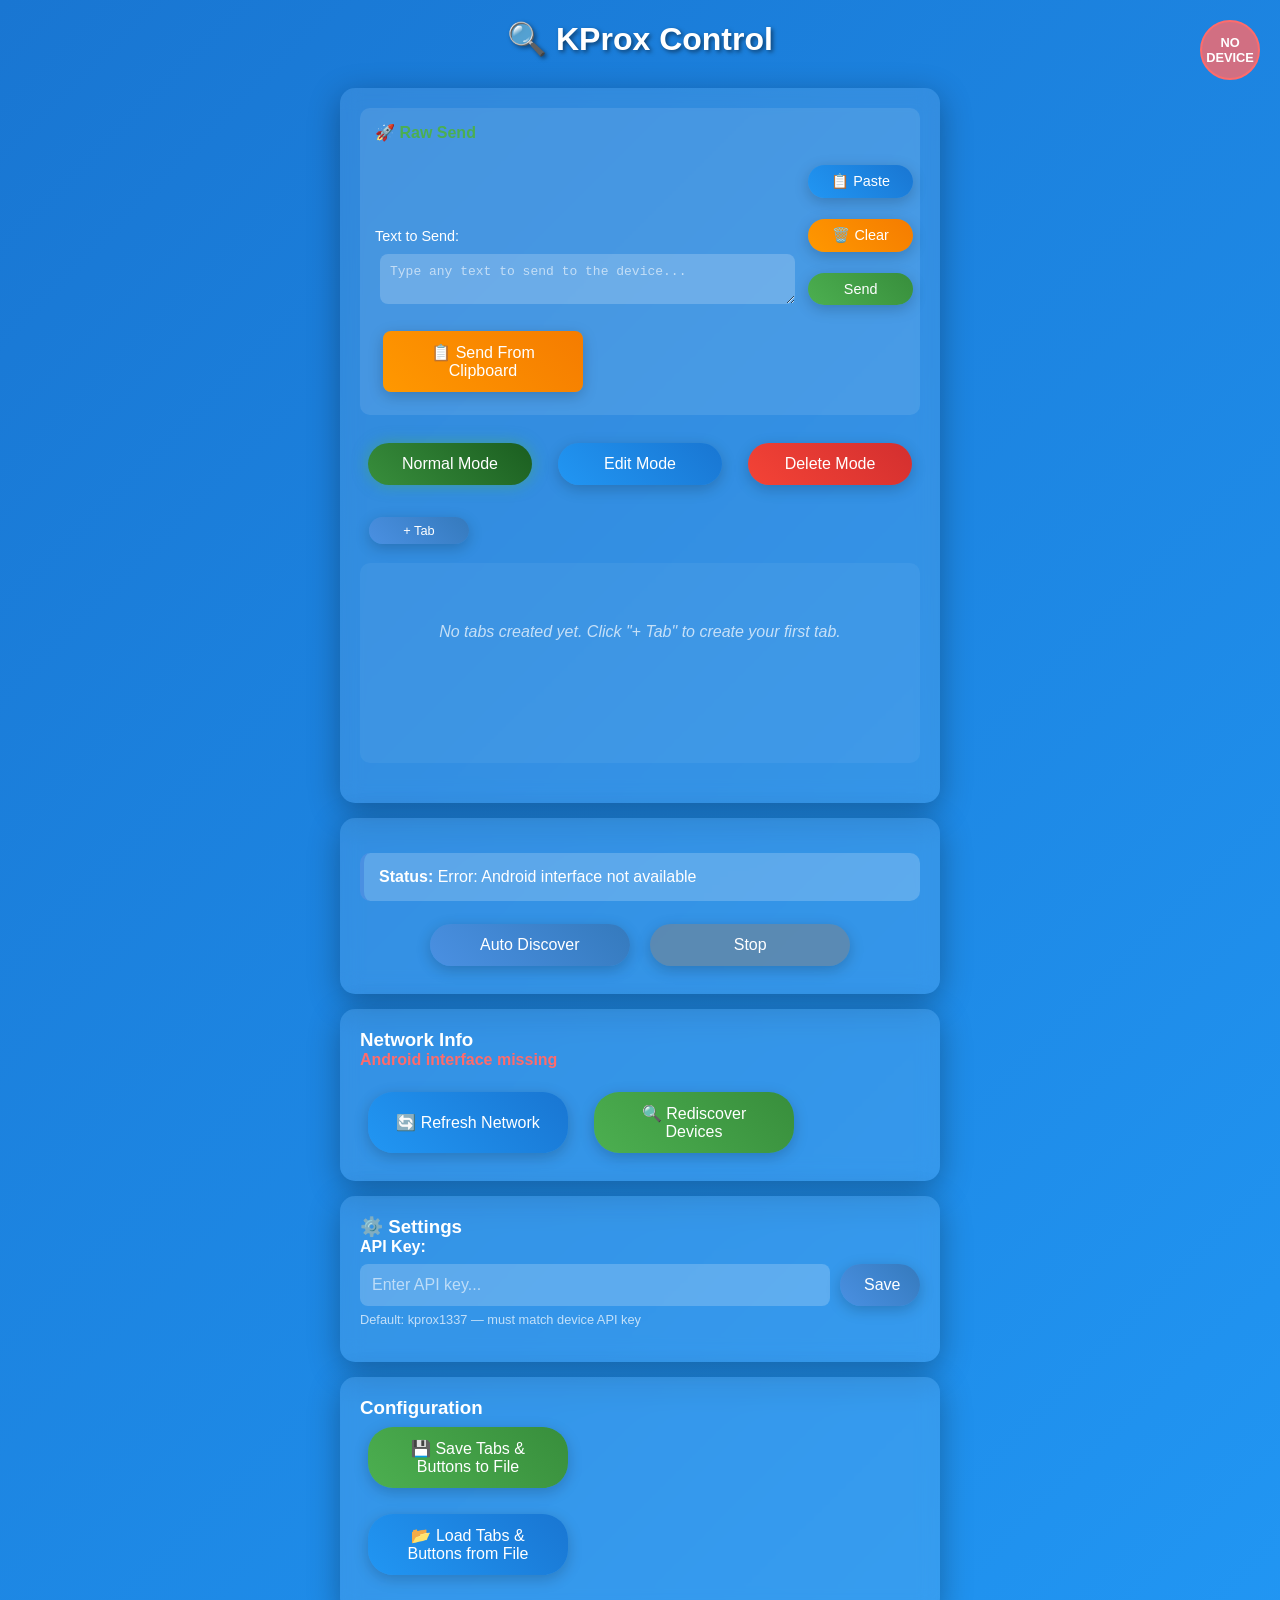
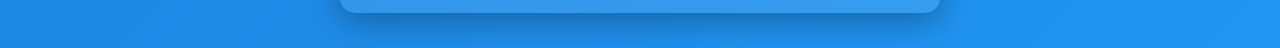
==== android/android_app/app/src/main/assets/discovery.html @ 12c6eac5 "kprox v1 atoms3 + cardputer support" ====
<!DOCTYPE html>
<html lang="en">
<head>
    <meta charset="UTF-8">
    <meta name="viewport" content="width=device-width, initial-scale=1.0">
    <title>KProx Control</title>
    <style>
        * { margin: 0; padding: 0; box-sizing: border-box; }
        
        body {
            font-family: -apple-system, BlinkMacSystemFont, 'Segoe UI', Roboto, sans-serif;
            background: linear-gradient(135deg, #1976D2 0%, #2196F3 100%);
            color: white;
            min-height: 100vh;
            padding: 20px;
        }
        
        .container {
            max-width: 600px;
            margin: 0 auto;
        }
        
        .card {
            background: rgba(255, 255, 255, 0.1);
            border-radius: 15px;
            padding: 20px;
            margin: 15px 0;
            backdrop-filter: blur(10px);
            box-shadow: 0 8px 32px rgba(0, 0, 0, 0.3);
        }
        
        h1 {
            text-align: center;
            margin-bottom: 30px;
            font-size: 2em;
            text-shadow: 2px 2px 4px rgba(0, 0, 0, 0.5);
        }
        
        .status {
            background: rgba(255, 255, 255, 0.2);
            border-radius: 10px;
            padding: 15px;
            margin: 15px 0;
            border-left: 4px solid #4A90E2;
        }
        
        .success {
            color: #4CAF50;
            font-weight: bold;
        }
        
        .error {
            color: #ff6b6b;
            font-weight: bold;
        }
        
        .warning {
            color: #FFC107;
            font-weight: bold;
        }
        
        .info {
            color: #2196F3;
            font-weight: bold;
        }
        
        .device-status-indicator {
            position: fixed;
            top: 20px;
            right: 20px;
            width: 60px;
            height: 60px;
            border-radius: 50%;
            display: flex;
            align-items: center;
            justify-content: center;
            font-weight: bold;
            font-size: 0.8em;
            text-align: center;
            z-index: 1000;
            transition: all 0.3s ease;
        }
        
        .device-status-indicator.no-device {
            background: rgba(255, 107, 107, 0.8);
            border: 2px solid #ff6b6b;
        }
        
        .device-status-indicator.device-found {
            background: rgba(74, 144, 226, 0.8);
            border: 2px solid #4A90E2;
        }
        
        .device-status-indicator.device-selected {
            background: rgba(76, 175, 80, 0.8);
            border: 2px solid #4CAF50;
        }
        
        button {
            background: linear-gradient(45deg, #4A90E2, #357ABD);
            border: none;
            color: white;
            padding: 12px 24px;
            border-radius: 25px;
            cursor: pointer;
            font-size: 1em;
            margin: 8px;
            width: 100%;
            max-width: 200px;
            transition: all 0.3s ease;
            box-shadow: 0 4px 15px rgba(0, 0, 0, 0.2);
        }
        
        button:active {
            transform: translateY(1px);
            box-shadow: 0 2px 10px rgba(0, 0, 0, 0.3);
        }
        
        button:disabled {
            background: rgba(128, 128, 128, 0.5);
            cursor: not-allowed;
        }
        
        button.small {
            padding: 6px 12px;
            font-size: 0.8em;
            margin: 4px;
            max-width: 100px;
        }
        
        button.danger {
            background: linear-gradient(45deg, #ff6b6b, #e74c3c);
        }
        
        .device-found {
            background: rgba(74, 144, 226, 0.3);
            border-left: 4px solid #4A90E2;
            padding: 15px;
            border-radius: 10px;
            margin: 10px 0;
            cursor: pointer;
            transition: all 0.3s ease;
            border: 2px solid transparent;
        }
        
        .device-found:active {
            background: rgba(74, 144, 226, 0.5);
            transform: scale(0.98);
        }
        
        .device-found.selected {
            border: 2px solid #4CAF50;
            background: rgba(76, 175, 80, 0.3);
        }
        
        .device-name {
            font-size: 1.2em;
            font-weight: bold;
            margin-bottom: 5px;
        }
        
        .device-ip {
            font-family: 'Courier New', monospace;
            background: rgba(0, 0, 0, 0.3);
            padding: 5px 10px;
            border-radius: 5px;
            display: inline-block;
            margin-top: 5px;
        }
        
        /* Register Grid Styles */
        .register-grid {
            background: rgba(255, 255, 255, 0.1);
            border-radius: 10px;
            padding: 15px;
            margin: 10px 0;
            border: 2px solid transparent;
            transition: all 0.3s ease;
        }
        
        .register-grid.active {
            border-color: #4CAF50;
            background: rgba(76, 175, 80, 0.2);
        }
        
        .register-header {
            display: flex;
            justify-content: space-between;
            align-items: center;
            margin-bottom: 10px;
        }
        
        .register-number {
            font-size: 1.2em;
            font-weight: bold;
            color: #4A90E2;
        }
        
        .register-active-indicator {
            color: #4CAF50;
            font-size: 1.5em;
            font-weight: bold;
        }
        
        .register-input-container {
            margin-bottom: 10px;
        }
        
        .register-input {
            width: 100%;
            padding: 10px;
            border: none;
            border-radius: 8px;
            background: rgba(255, 255, 255, 0.2);
            color: white;
            font-size: 1em;
        }
        
        .register-input::placeholder {
            color: rgba(255, 255, 255, 0.6);
        }
        
        .register-controls {
            display: flex;
            gap: 8px;
            flex-wrap: wrap;
        }
        
        .register-button {
            padding: 6px 12px;
            border: none;
            border-radius: 15px;
            cursor: pointer;
            font-size: 0.8em;
            transition: all 0.3s ease;
            color: white;
        }
        
        .set-active-button {
            background: linear-gradient(45deg, #4CAF50, #45a049);
        }
        
        .play-button {
            background: linear-gradient(45deg, #2196F3, #1976D2);
        }
        
        .save-button {
            background: linear-gradient(45deg, #FF9800, #F57C00);
        }
        
        .delete-button {
            background: linear-gradient(45deg, #f44336, #d32f2f);
        }
        
        .register-button:disabled {
            background: rgba(128, 128, 128, 0.5);
            cursor: not-allowed;
        }
        
        /* Navigation Styles */
        .nav-container {
            background: rgba(255, 255, 255, 0.1);
            border-radius: 15px;
            padding: 15px;
            margin: 15px 0;
            backdrop-filter: blur(10px);
            display: flex;
            gap: 10px;
            justify-content: center;
        }
        
        .nav-button {
            padding: 10px 20px;
            border-radius: 20px;
            cursor: pointer;
            transition: all 0.3s ease;
            font-weight: bold;
            margin: 0;
        }
        
        .nav-button.active {
            background: linear-gradient(45deg, #4A90E2, #357ABD);
            box-shadow: 0 4px 15px rgba(74, 144, 226, 0.4);
        }
        
        .nav-button:not(.active) {
            background: rgba(255, 255, 255, 0.2);
        }
        
        input[type="text"], textarea, input[type="number"] {
            flex: 1;
            min-width: 200px;
            padding: 12px;
            border: none;
            border-radius: 8px;
            background: rgba(255, 255, 255, 0.2);
            color: white;
            font-size: 1em;
            margin: 5px;
        }
        
        input[type="text"]::placeholder, textarea::placeholder {
            color: rgba(255, 255, 255, 0.6);
        }
        
        /* Quick Access (Tabs/Buttons) Styles */
        .tabs-container {
            margin: 20px 0;
        }
        
        .tab-header {
            display: flex;
            flex-wrap: wrap;
            gap: 5px;
            margin-bottom: 15px;
            align-items: center;
        }
        
        .tab-button {
            background: rgba(255, 255, 255, 0.2);
            padding: 8px 16px;
            border-radius: 20px;
            cursor: pointer;
            transition: all 0.3s ease;
            font-size: 0.9em;
            margin: 2px;
            max-width: none;
            width: auto;
            position: relative;
            display: flex;
            align-items: center;
        }
        
        .tab-button.active {
            background: linear-gradient(45deg, #4A90E2, #357ABD);
            box-shadow: 0 4px 15px rgba(74, 144, 226, 0.4);
        }
        
        .tab-button .tab-name {
            margin-right: 8px;
        }
        
        .tab-button .tab-actions {
            display: flex;
            gap: 5px;
        }
        
        .tab-button .edit-tab, .tab-button .close-tab {
            background: rgba(255, 255, 255, 0.3);
            color: white;
            border: none;
            border-radius: 50%;
            width: 20px;
            height: 20px;
            font-size: 12px;
            cursor: pointer;
            padding: 0;
            display: flex;
            align-items: center;
            justify-content: center;
            margin: 0;
        }
        
        .tab-content {
            background: rgba(255, 255, 255, 0.05);
            border-radius: 10px;
            padding: 20px;
            min-height: 200px;
        }
        
        .button-grid {
            display: grid;
            grid-template-columns: repeat(auto-fill, minmax(120px, 1fr));
            gap: 10px;
            margin-bottom: 20px;
        }
        
        .custom-button {
            background: linear-gradient(45deg, #4A90E2, #357ABD);
            border: none;
            color: white;
            padding: 15px 10px;
            border-radius: 10px;
            cursor: pointer;
            font-size: 0.9em;
            transition: all 0.3s ease;
            position: relative;
            min-height: 80px;
            display: flex;
            flex-direction: column;
            align-items: center;
            justify-content: center;
            width: 100%;
            max-width: none;
            margin: 0;
        }
        
        .custom-button:hover {
            transform: translateY(-2px);
            box-shadow: 0 6px 20px rgba(74, 144, 226, 0.4);
        }
        
        .custom-button .button-label {
            font-weight: bold;
            margin-bottom: 4px;
            text-align: center;
        }
        
        .custom-button .button-preview {
            font-size: 0.7em;
            opacity: 0.7;
            text-overflow: ellipsis;
            overflow: hidden;
            white-space: nowrap;
            max-width: 90px;
            text-align: center;
        }
        
        .custom-button .button-actions {
            position: absolute;
            top: 5px;
            right: 5px;
            display: flex;
            gap: 2px;
        }
        
        .custom-button .edit-button, .custom-button .delete-button {
            background: rgba(0, 0, 0, 0.5);
            border: none;
            color: white;
            width: 20px;
            height: 20px;
            border-radius: 50%;
            font-size: 10px;
            cursor: pointer;
            display: flex;
            align-items: center;
            justify-content: center;
        }
        
        .button-controls {
            display: flex;
            gap: 10px;
            margin-bottom: 15px;
            flex-wrap: wrap;
        }
        
        /* Register Styles */
        .register-item {
            background: rgba(255, 255, 255, 0.1);
            border-radius: 10px;
            padding: 15px;
            margin: 10px 0;
            border: 2px solid transparent;
        }
        
        .register-header {
            display: flex;
            justify-content: space-between;
            align-items: center;
            margin-bottom: 10px;
        }
        
        .register-name {
            font-weight: bold;
            font-size: 1.1em;
        }
        
        .register-actions {
            display: flex;
            gap: 5px;
        }
        
        .register-actions button {
            padding: 5px 10px;
            font-size: 0.8em;
            max-width: 60px;
            margin: 0;
        }
        
        .register-content {
            background: rgba(0, 0, 0, 0.2);
            border-radius: 5px;
            padding: 8px;
            margin: 8px 0;
            font-family: 'Courier New', monospace;
            font-size: 0.9em;
            word-break: break-word;
            white-space: pre-wrap;
            max-height: 100px;
            overflow-y: auto;
        }
        
        .register-edit {
            width: 100%;
            min-height: 60px;
            padding: 8px;
            border: none;
            border-radius: 5px;
            background: rgba(255, 255, 255, 0.2);
            color: white;
            font-family: 'Courier New', monospace;
            font-size: 0.9em;
            resize: vertical;
        }
        
        .modal {
            display: none;
            position: fixed;
            z-index: 2000;
            left: 0;
            top: 0;
            width: 100%;
            height: 100%;
            background-color: rgba(0, 0, 0, 0.5);
            backdrop-filter: blur(5px);
        }
        
        .modal-content {
            background: linear-gradient(135deg, #1976D2 0%, #2196F3 100%);
            margin: 15% auto;
            padding: 30px;
            border-radius: 15px;
            width: 90%;
            max-width: 500px;
            box-shadow: 0 8px 32px rgba(0, 0, 0, 0.3);
        }
        
        .modal-header {
            display: flex;
            justify-content: space-between;
            align-items: center;
            margin-bottom: 20px;
        }
        
        .close-modal {
            background: none;
            border: none;
            color: white;
            font-size: 1.5em;
            cursor: pointer;
            padding: 5px;
            margin: 0;
            width: auto;
            max-width: none;
        }
        
        .form-group {
            margin-bottom: 15px;
        }
        
        .form-group label {
            display: block;
            margin-bottom: 5px;
            font-weight: bold;
        }
        
        .success { color: #4CAF50; }
        .error { color: #ff6b6b; }
        .warning { color: #ffd93d; }
        .info { color: #87ceeb; }
        
        .empty-message {
            text-align: center;
            opacity: 0.7;
            margin: 40px 0;
            font-style: italic;
        }
        
        .section-content {
            display: none;
        }
        
        .section-content.active {
            display: block;
        }
    </style>
</head>
<body>
    <div class="device-status-indicator no-device" id="deviceStatusIndicator">
        NO<br>DEVICE
    </div>
    
    <div class="container">
        <h1>🔍 KProx Control</h1>
        
        <div id="devices"></div>
        
        <!-- Navigation -->
        <div class="nav-container" id="navigationContainer" style="display: none;">
            <button class="nav-button active" onclick="showSection('quickaccess')">Quick Access</button>
            <button class="nav-button" onclick="showSection('registers')">Registers</button>
        </div>
        
        <!-- Quick Access Section (Tabs/Buttons) -->
        <div class="card section-content active" id="quickaccessSection">
            <!-- Raw Send Section -->
            <div style="background: rgba(255, 255, 255, 0.1); border-radius: 10px; padding: 15px; margin-bottom: 20px;">
                <h4 style="margin-bottom: 15px; color: #4CAF50;">🚀 Raw Send</h4>
                <div style="display: flex; gap: 10px; align-items: flex-end;">
                    <div style="flex: 1;">
                        <label for="rawSendInput" style="display: block; margin-bottom: 5px; font-size: 0.9em;">Text to Send:</label>
                        <textarea id="rawSendInput" placeholder="Type any text to send to the device..." 
                                rows="2" 
                                style="width: 100%; padding: 10px; border: none; border-radius: 8px; background: rgba(255, 255, 255, 0.2); color: white; font-size: 1em; resize: vertical; min-height: 50px;"
                                onkeydown="handleRawSendKeydown(event)"></textarea>
                    </div>
                    <div style="display: flex; flex-direction: column; gap: 5px;">
                        <button onclick="pasteFromClipboard()" id="pasteBtn" 
                                style="padding: 8px 15px; background: linear-gradient(45deg, #2196F3, #1976D2); white-space: nowrap; font-size: 0.9em;">
                            📋 Paste
                        </button>
                        <button onclick="clearRawSend()" 
                                style="padding: 8px 15px; background: linear-gradient(45deg, #FF9800, #F57C00); white-space: nowrap; font-size: 0.9em;">
                            🗑️ Clear
                        </button>
                        <button onclick="sendRawText()" id="rawSendBtn" 
                                style="padding: 8px 15px; background: linear-gradient(45deg, #4CAF50, #388E3C); white-space: nowrap; font-size: 0.9em;">
                            Send
                        </button>
                    </div>
                </div>
                <div style="margin-top: 10px;">
                    <button onclick="sendFromClipboard()" id="clipboardSendBtn" 
                            style="width: 100%; padding: 12px; background: linear-gradient(45deg, #FF9800, #F57C00); border: none; color: white; border-radius: 8px; font-size: 1em; cursor: pointer;">
                        📋 Send From Clipboard
                    </button>
                </div>
            </div>
            
            <!-- Tab Mode Control Buttons -->
            <div style="display: flex; gap: 10px; margin-bottom: 15px; justify-content: center;">
                <button id="tabNormalModeBtn" onclick="setTabMode('normal')" style="background: linear-gradient(45deg, #4CAF50, #388E3C);">Normal Mode</button>
                <button id="tabEditModeBtn" onclick="setTabMode('edit')" style="background: linear-gradient(45deg, #2196F3, #1976D2);">Edit Mode</button>
                <button id="tabDeleteModeBtn" onclick="setTabMode('delete')" style="background: linear-gradient(45deg, #f44336, #d32f2f);">Delete Mode</button>
            </div>
            
            <div class="tabs-container">
                <div class="tab-header">
                    <div id="tabButtons"></div>
                    <button onclick="showAddTabModal()" class="small">+ Tab</button>
                </div>
                <div class="tab-content" id="tabContent">
                    <div class="empty-message">No tabs created yet. Click "+ Tab" to create your first tab.</div>
                </div>
            </div>
        </div>
        
        <!-- Registers Section -->
        <div class="card section-content" id="registersSection">
            <h3>Text Registers</h3>
            <div class="register-controls">
                <div style="display: flex; gap: 10px; margin-bottom: 15px;">
                    <button id="addNewRegisterBtn" onclick="addNewRegister()" style="background: linear-gradient(45deg, #4CAF50, #388E3C);">➕ Add New Register</button>
                    <button id="deleteAllBtn" onclick="removeAllRegs()" style="flex: 1; background: linear-gradient(45deg, #f44336, #d32f2f);">🗑️ Delete All</button>
                </div>
                <div style="display: flex; gap: 10px; margin-bottom: 15px;">
                    <button onclick="loadRegistersFromDevice()" style="flex: 1;" id="loadRegistersBtn">Reload from Device</button>
                    <button onclick="saveAllRegistersToDevice()" style="flex: 1;" id="saveAllRegistersBtn">Save All to Device</button>
                </div>
            </div>
            <div id="registersList">
                <div class="empty-message">No registers created yet</div>
            </div>
            <div id="registersResult" style="margin-top: 10px;"></div>
        </div>
        
        <!-- Auto-Discover Section -->
        <div class="card">
            <div class="status">
                <strong>Status:</strong> <span id="status">Initializing...</span>
            </div>
            
            <div style="text-align: center;">
                <button id="autoBtn" onclick="startAutoDiscovery()">Auto Discover</button>
                <button id="stopBtn" onclick="stopDiscovery()" disabled>Stop</button>
            </div>
        </div>
        
        <div id="devices"></div>
        
        <div class="card">
            <h3>Network Info</h3>
            <div id="networkInfo">Loading...</div>
            <div style="margin-top: 15px; display: flex; gap: 10px;">
                <button onclick="refreshNetworkInfo()" style="flex: 1; background: linear-gradient(45deg, #2196F3, #1976D2);">
                    🔄 Refresh Network
                </button>
                <button onclick="startAutoDiscovery()" style="flex: 1; background: linear-gradient(45deg, #4CAF50, #388E3C);">
                    🔍 Rediscover Devices
                </button>
            </div>
        </div>
        
        <div class="card">
            <h3>⚙️ Settings</h3>
            <div class="form-group">
                <label for="apiKeyInput" style="display:block; margin-bottom:8px; font-weight:bold;">API Key:</label>
                <div style="display:flex; gap:10px; align-items:center;">
                    <input type="text" id="apiKeyInput" placeholder="Enter API key..." style="flex:1; margin:0;">
                    <button onclick="saveApiKey()" style="max-width:80px; margin:0;">Save</button>
                </div>
                <div style="font-size:0.8em; opacity:0.7; margin-top:6px;">Default: kprox1337 — must match device API key</div>
            </div>
            <div id="settingsResult" style="margin-top:8px;"></div>
        </div>

        <div class="card">
            <h3>Configuration</h3>
            <div style="display: flex; flex-direction: column; gap: 10px;">
                <button onclick="saveConfiguration()" style="background: linear-gradient(45deg, #4CAF50, #388E3C);">
                    💾 Save Tabs & Buttons to File
                </button>
                <button onclick="loadConfiguration()" style="background: linear-gradient(45deg, #2196F3, #1976D2);">
                    📂 Load Tabs & Buttons from File
                </button>
            </div>
            <div id="configResult" style="margin-top: 10px;"></div>
        </div>
    </div>

    <!-- Add Tab Modal -->
    <div id="addTabModal" class="modal">
        <div class="modal-content">
            <div class="modal-header">
                <h3 id="tabModalTitle">Add New Tab</h3>
                <button class="close-modal" onclick="closeModal('addTabModal')">&times;</button>
            </div>
            <div class="form-group">
                <label for="tabNameInput">Tab Name:</label>
                <input type="text" id="tabNameInput" placeholder="Enter tab name..." style="width: 100%;">
            </div>
            <div style="display: flex; gap: 10px;">
                <button id="saveTabBtn" onclick="saveTab()" style="flex: 1;">Create Tab</button>
                <button id="deleteTabBtn" onclick="deleteCurrentTab()" class="danger" style="flex: 1; display: none;">Delete Tab</button>
            </div>
        </div>
    </div>

    <!-- Add/Edit Button Modal -->
    <div id="buttonModal" class="modal">
        <div class="modal-content">
            <div class="modal-header">
                <h3 id="buttonModalTitle">Add Button</h3>
                <button class="close-modal" onclick="closeModal('buttonModal')">&times;</button>
            </div>
            <div class="form-group">
                <label for="buttonLabelInput">Button Label:</label>
                <input type="text" id="buttonLabelInput" placeholder="Enter button label..." style="width: 100%;">
            </div>
            <div class="form-group">
                <label for="buttonStringInput">Text to Send:</label>
                <textarea id="buttonStringInput" placeholder="Enter text to send to device..." rows="4" style="width: 100%;"></textarea>
            </div>
            <div class="form-group">
                <label>Copy from Register:</label>
                <select id="registerSelector" onchange="onRegisterSelected()" style="width: 100%; padding: 8px; border-radius: 5px; background: rgba(255, 255, 255, 0.2); color: white; border: none;">
                    <option value="">Select register to copy from...</option>
                </select>
                <div style="margin-top: 10px;">
                    <label style="display: flex; align-items: center; gap: 8px; font-size: 0.9em;">
                        <input type="checkbox" id="linkToRegisterCheckbox" onchange="onCheckboxChanged()" style="margin: 0;">
                        <span>Link to register (button will always play current register content)</span>
                    </label>
                </div>
                <div style="font-size: 0.8em; color: rgba(255, 255, 255, 0.6); margin-top: 5px;">
                    💡 If no registers appear, go to the Registers tab and click "Reload from Device" first
                </div>
            </div>
            <button id="saveButtonBtn" onclick="saveButton()" style="width: 100%;">Save Button</button>
        </div>
    </div>

    <script>
        let isScanning = false;
        let foundDevices = new Map();
        let selectedDevice = null;
        let tabs = [];
        let textRegisters = [];
        let numRegisters = 0;
        let currentActiveRegister = -1;
        let tabMode = 'normal'; // Can be 'normal', 'edit', or 'delete'
        
        function removeReg(regNum) {
            if (!selectedDevice) {
                alert('Please select a device first');
                return;
            }
            if (!confirm('Delete register ' + (regNum + 1) + '?\n\nThis cannot be undone.')) {
                return;
            }
            document.getElementById('registersResult').innerHTML = '<span class="warning">Deleting register ' + (regNum + 1) + '...</span>';
            var payload = { action: 'delete', register: regNum };
            var callbackId = 'delete_reg_' + Date.now();
            AndroidApp.saveRegisters(selectedDevice.ip, JSON.stringify(payload), callbackId);
        }
        
        function removeAllRegs() {
            if (!selectedDevice) {
                alert('Please select a device first');
                return;
            }
            if (numRegisters === 0) {
                alert('No registers to delete');
                return;
            }
            if (!confirm('Delete ALL ' + numRegisters + ' registers?\n\nThis cannot be undone.')) {
                return;
            }
            document.getElementById('registersResult').innerHTML = '<span class="warning">Deleting all registers...</span>';
            var callbackId = 'delete_all_' + Date.now();
            AndroidApp.deleteAllRegisters(selectedDevice.ip, callbackId);
        }
        
        function setTabMode(mode) {
            tabMode = mode;
            
            // Update button styles
            const editBtn = document.getElementById('tabEditModeBtn');
            const deleteBtn = document.getElementById('tabDeleteModeBtn');
            const normalBtn = document.getElementById('tabNormalModeBtn');
            
            if (!editBtn || !deleteBtn || !normalBtn) return; // Buttons not loaded yet
            
            // Reset all buttons
            editBtn.style.background = 'linear-gradient(45deg, #2196F3, #1976D2)';
            deleteBtn.style.background = 'linear-gradient(45deg, #f44336, #d32f2f)';
            normalBtn.style.background = 'linear-gradient(45deg, #4CAF50, #388E3C)';
            editBtn.style.boxShadow = '';
            deleteBtn.style.boxShadow = '';
            normalBtn.style.boxShadow = '';
            
            // Highlight active button
            if (mode === 'edit') {
                editBtn.style.background = 'linear-gradient(45deg, #1976D2, #0D47A1)';
                editBtn.style.boxShadow = '0 0 15px rgba(33, 150, 243, 0.5)';
            } else if (mode === 'delete') {
                deleteBtn.style.background = 'linear-gradient(45deg, #d32f2f, #B71C1C)';
                deleteBtn.style.boxShadow = '0 0 15px rgba(244, 67, 54, 0.5)';
            } else {
                normalBtn.style.background = 'linear-gradient(45deg, #388E3C, #1B5E20)';
                normalBtn.style.boxShadow = '0 0 15px rgba(76, 175, 80, 0.5)';
            }
            
            console.log('Tab mode changed to:', mode);
            
            // Re-render tabs AND tab content to update click behaviors
            renderTabs();
        }
        let currentTabId = null;
        let editingButtonId = null;
        let editingTabId = null;
        let currentSection = 'quickaccess';
        
        function saveApiKey() {
            const key = document.getElementById('apiKeyInput').value.trim();
            if (!key) { alert('API key cannot be empty'); return; }
            if (typeof AndroidApp !== 'undefined') {
                AndroidApp.setApiKey(key);
                const result = document.getElementById('settingsResult');
                result.innerHTML = '<span class="success">✅ API key saved — rediscover devices to apply</span>';
                setTimeout(() => result.innerHTML = '', 4000);
            }
        }
        
        // Load data from localStorage on startup
        function loadDataFromStorage() {
            const savedTabs = localStorage.getItem('kproxTabs');
            if (savedTabs) {
                try {
                    tabs = JSON.parse(savedTabs);
                    if (tabs.length > 0) {
                        currentTabId = tabs[0].id;
                    }
                } catch (e) {
                    console.error('Error loading tabs from storage:', e);
                    tabs = [];
                }
            }
            
            const savedRegisters = localStorage.getItem('kproxTextRegisters');
            if (savedRegisters) {
                try {
                    textRegisters = JSON.parse(savedRegisters);
                } catch (e) {
                    console.error('Error loading registers from storage:', e);
                    textRegisters = [];
                }
            }
        }
        
        // Save tabs to localStorage
        function saveTabsToStorage() {
            try {
                localStorage.setItem('kproxTabs', JSON.stringify(tabs));
            } catch (e) {
                console.error('Error saving tabs to storage:', e);
            }
        }
        
        // Save registers to localStorage
        function saveRegistersToStorage() {
            try {
                localStorage.setItem('kproxTextRegisters', JSON.stringify(textRegisters));
            } catch (e) {
                console.error('Error saving registers to storage:', e);
            }
        }
          
        // Update device status indicator
        function updateDeviceStatusIndicator() {
            const indicator = document.getElementById('deviceStatusIndicator');
            
            if (selectedDevice) {
                indicator.className = 'device-status-indicator device-selected';
                indicator.innerHTML = 'DEVICE<br>READY';
            } else if (foundDevices.size > 0) {
                indicator.className = 'device-status-indicator device-found';
                indicator.innerHTML = 'DEVICE<br>FOUND';
            } else {
                indicator.className = 'device-status-indicator no-device';
                indicator.innerHTML = 'NO<br>DEVICE';
            }
        }
        
        // Initialize the app
        document.addEventListener('DOMContentLoaded', function() {
            console.log('Page loaded, checking AndroidApp...');
            
            loadDataFromStorage();
            updateDeviceStatusIndicator();
            renderTabs();
            renderRegisters();
            setTabMode('normal');
            renderRegisters();
            
            if (typeof AndroidApp !== 'undefined') {
                console.log('AndroidApp found, getting local IP...');
                
                const storedApiKey = AndroidApp.getApiKey();
                if (storedApiKey) {
                    document.getElementById('apiKeyInput').value = storedApiKey;
                }
                
                const localIP = AndroidApp.getLocalIP();
                console.log('Local IP result:', localIP);
                
                if (localIP) {
                    const parts = localIP.split('.');
                    const range = `${parts[0]}.${parts[1]}.${parts[2]}`;
                    document.getElementById('networkInfo').innerHTML = `
                        <strong>Your IP:</strong> ${localIP}<br>
                        <strong>Network:</strong> ${range}.x<br>
                        <strong>Status:</strong> <span class="success">Auto-discovering devices...</span>
                    `;
                    
                    setTimeout(() => {
                        startAutoDiscovery();
                    }, 1000);
                } else {
                    document.getElementById('networkInfo').innerHTML = '<span class="error">Could not detect network</span>';
                    document.getElementById('status').textContent = 'Error: Could not detect network';
                }
            } else {
                console.log('AndroidApp not found');
                document.getElementById('status').textContent = 'Error: Android interface not available';
                document.getElementById('networkInfo').innerHTML = '<span class="error">Android interface missing</span>';
            }
        });
        
        // Navigation Functions
        function showSection(section) {
            currentSection = section;
            
            // Update nav buttons
            document.querySelectorAll('.nav-button').forEach(btn => {
                btn.classList.remove('active');
            });
            event.target.classList.add('active');
            
            // Hide all sections
            document.querySelectorAll('.section-content').forEach(sec => {
                sec.classList.remove('active');
            });
            
            // Show selected section
            document.getElementById(section + 'Section').classList.add('active');
        }
        
        function startAutoDiscovery() {
            if (isScanning || typeof AndroidApp === 'undefined') {
                console.log('Cannot start discovery: isScanning=' + isScanning + ', AndroidApp=' + (typeof AndroidApp));
                return;
            }
            
            console.log('Starting auto discovery...');
            
            isScanning = true;
            foundDevices.clear();
            selectedDevice = null;
            updateDeviceStatusIndicator();
            document.getElementById('devices').innerHTML = '';
            document.getElementById('autoBtn').disabled = true;
            document.getElementById('stopBtn').disabled = false;
            document.getElementById('status').textContent = 'Discovering devices...';
            document.getElementById('navigationContainer').style.display = 'none';
            
            const udpCallbackId  = 'udp_'  + Date.now();
            const mdnsCallbackId = 'mdns_' + Date.now();
            AndroidApp.startUdpDiscovery(udpCallbackId);
            AndroidApp.startMdnsSearch(mdnsCallbackId);
            
            setTimeout(() => {
                if (isScanning) {
                    console.log('mDNS timeout (2s), falling back to network scan');
                    AndroidApp.stopMdnsSearch();
                    
                    const networkInterfaces = AndroidApp.getAllNetworkInterfaces();
                    console.log('Detected 10.x network interfaces:', networkInterfaces);
                    
                    if (networkInterfaces && networkInterfaces.length > 0) {
                        const networks = networkInterfaces.split(',');
                        console.log('Scanning', networks.length, 'detected 10.x networks');
                        document.getElementById('status').textContent = `Scanning ${networks.length} detected 10.x networks...`;
                        
                        networks.forEach(ip => {
                            const parts = ip.split('.');
                            const baseRange = `${parts[0]}.${parts[1]}.${parts[2]}`;
                            console.log('Scanning network range:', baseRange + '.x');
                            scanRange(baseRange);
                        });
                        
                        setTimeout(() => {
                            if (isScanning) {
                                console.log('Network scan timeout');
                                stopDiscovery();
                            }
                        }, 30000);
                    } else {
                        console.log('No 10.x networks detected');
                        document.getElementById('status').textContent = 'No 10.x networks detected — listening for UDP broadcasts...';
                    }
                }
            }, 2000);
        }
        
        function scanAll10Networks() {
            console.log('Starting comprehensive 10.x.x.x network scan');
            document.getElementById('status').textContent = 'Scanning all 10.x.x.x networks...';
            
            const callbackId = 'netscan_' + Date.now();
            AndroidApp.scanAllNetworks(callbackId);
            
            setTimeout(() => {
                if (isScanning) {
                    console.log('Network scan timeout');
                    stopDiscovery();
                }
            }, 35000);
        }
        
        function handleMdnsDeviceFound(callbackId, ip) {
            console.log('mDNS device found:', ip);
            try {
                const deviceData = window._tempDeviceData;
                delete window._tempDeviceData;
                addDevice(deviceData);
            } catch (e) {
                console.error('Error processing mDNS device:', e);
            }
        }
        
        function handleUdpDeviceFound(callbackId, ip) {
            console.log('UDP device found:', ip);
            try {
                const deviceData = window._tempDeviceData;
                delete window._tempDeviceData;
                addDevice(deviceData);
            } catch (e) {
                console.error('Error processing UDP device:', e);
            }
        }
        
        function handleMdnsComplete(callbackId, success) {
            console.log('mDNS discovery completed, success:', success);
        }
        
        function handleScanDeviceFound(callbackId, ip) {
            console.log('Network scan found device:', ip);
            try {
                const deviceData = window._tempDeviceData;
                delete window._tempDeviceData;
                addDevice(deviceData);
            } catch (e) {
                console.error('Error processing scan device:', e);
            }
        }
        
        function handleScanProgress(callbackId, scanned, found) {
            document.getElementById('status').textContent = 
                `Scanned ${scanned} IPs, found ${found} devices...`;
        }
        
        function handleScanComplete(callbackId) {
            console.log('Network scan completed');
            if (isScanning) {
                stopDiscovery();
            }
        }
        
        function scanRange(baseRange) {
            console.log('Starting scan of range:', baseRange);
            let requestCount = 0;
            
            const scanOrder = [];
            
            for (let i = 100; i <= 254; i++) {
                scanOrder.push(i);
            }
            
            for (let i = 1; i <= 99; i++) {
                scanOrder.push(i);
            }
            
            scanOrder.forEach((i, index) => {
                const ip = `${baseRange}.${i}`;
                
                setTimeout(() => {
                    if (!isScanning) {
                        console.log('Scanning stopped, skipping', ip);
                        return;
                    }
                    
                    requestCount++;
                    if (requestCount % 50 === 0) {
                        console.log('Sent', requestCount, 'requests so far...');
                    }
                    
                    const callbackId = 'scan_' + Date.now() + '_' + i;
                    AndroidApp.testDevice(ip, callbackId);
                }, index * 50);
            });
            
            setTimeout(() => {
                if (isScanning) {
                    console.log('Auto-stopping discovery after timeout');
                    stopDiscovery();
                }
            }, scanOrder.length * 50 + 5000);
        }
        
        function stopDiscovery() {
            isScanning = false;
            
            if (typeof AndroidApp !== 'undefined') {
                AndroidApp.stopMdnsSearch();
                AndroidApp.stopUdpDiscovery();
            }
            
            document.getElementById('autoBtn').disabled = false;
            document.getElementById('stopBtn').disabled = true;
            
            const count = foundDevices.size;
            document.getElementById('status').textContent = count > 0 ? 
                `Discovery complete - ${count} device(s) found` : 
                'Discovery complete - no KProx devices found';
                
            updateDeviceStatusIndicator();
        }
        
        function handleDeviceTestResult(callbackId, result) {
            if (callbackId.startsWith('scan_')) {
                if (result === 'SUCCESS_STORED') {
                    console.log('AUTO DISCOVERY SUCCESS:', callbackId);
                } else if (Math.random() < 0.01) {
                    console.log('Scan sample result:', callbackId, result);
                }
            } else {
                console.log('Callback received:', callbackId, 'Result:', result);
            }
            
            if (result === 'SUCCESS_STORED') {
                try {
                    const deviceData = window._tempDeviceData;
                    delete window._tempDeviceData;
                    
                    console.log('Adding device from callback:', callbackId);
                    addDevice(deviceData);
                } catch (e) {
                    console.error('Error processing stored device data:', e);
                }
            }
        }
        
        function addDevice(deviceData) {
            console.log('=== ADD DEVICE START ===');
            console.log('Device data received:', deviceData);
            
            const deviceId = deviceData.device_id || deviceData.ip;
            console.log('Device ID:', deviceId);
            
            if (foundDevices.has(deviceId)) {
                console.log('Device already exists, skipping:', deviceId);
                return;
            }
            
            foundDevices.set(deviceId, deviceData);
            console.log('Device added to foundDevices map, size now:', foundDevices.size);
            updateDeviceStatusIndicator();
            
            const devicesContainer = document.getElementById('devices');
            if (!devicesContainer) {
                console.error('ERROR: Devices container not found in DOM!');
                return;
            }
            
            const deviceElement = document.createElement('div');
            deviceElement.className = 'device-found';
            deviceElement.onclick = () => {
                selectDevice(deviceData);
            };
            
            const deviceName = deviceData.device_name || deviceData.hostname || 'KProx Device';
            const hostname = deviceData.hostname || 'Unknown hostname';
            const ip = deviceData.ip;
            
            deviceElement.innerHTML = `
                <div class="device-name">${deviceName}</div>
                <div style="opacity: 0.8; margin: 5px 0;">
                    ${hostname}
                </div>
                <div class="device-ip">${ip}</div>
                <div style="margin-top: 10px; font-size: 0.9em; opacity: 0.7;">
                    Tap to select for controls or double-tap to open web interface
                </div>
            `;
            
            deviceElement.addEventListener('dblclick', (e) => {
                e.stopPropagation();
                console.log('Device double-clicked, opening URL:', `http://${deviceData.ip}`);
                if (typeof AndroidApp !== 'undefined') {
                    AndroidApp.openUrl(`http://${deviceData.ip}`);
                }
            });
            
            devicesContainer.appendChild(deviceElement);
            console.log('Device element created and appended to DOM');
            
            const statusText = `Found ${foundDevices.size} device(s) - Tap to select, double-tap to connect`;
            document.getElementById('status').textContent = statusText;
            console.log('=== ADD DEVICE END ===');
        }

        function selectDevice(deviceData) {
            selectedDevice = deviceData;
            updateDeviceStatusIndicator();
            
            // Update visual selection
            const deviceElements = document.querySelectorAll('.device-found');
            deviceElements.forEach(el => {
                el.classList.remove('selected');
            });
            
            event.target.closest('.device-found').classList.add('selected');
            
            // Show navigation
            const navContainer = document.getElementById('navigationContainer');
            navContainer.style.display = 'flex';
            
            // Update status
            document.getElementById('status').textContent = `Selected: ${deviceData.device_name || deviceData.hostname || 'KProx Device'} (${deviceData.ip})`;
            
            console.log('Device selected:', deviceData);
            
            // Auto-load registers from the newly connected device
            setTimeout(() => {
                loadRegistersFromDevice();
            }, 500); // Small delay to ensure UI is ready
        }
        
        // Tab Management Functions
        function generateId() {
            return 'id_' + Date.now() + '_' + Math.random().toString(36).substr(2, 9);
        }
        
        function showAddTabModal() {
            editingTabId = null;
            document.getElementById('tabModalTitle').textContent = 'Add New Tab';
            document.getElementById('tabNameInput').value = '';
            document.getElementById('saveTabBtn').textContent = 'Create Tab';
            document.getElementById('deleteTabBtn').style.display = 'none';
            document.getElementById('addTabModal').style.display = 'block';
        }
        
        function showEditTabModal(tabId) {
            const tab = tabs.find(t => t.id === tabId);
            if (!tab) return;
            
            editingTabId = tabId;
            document.getElementById('tabModalTitle').textContent = 'Edit Tab';
            document.getElementById('tabNameInput').value = tab.name;
            document.getElementById('saveTabBtn').textContent = 'Save Changes';
            document.getElementById('deleteTabBtn').style.display = 'block';
            document.getElementById('addTabModal').style.display = 'block';
        }
        
        function saveTab() {
            const tabName = document.getElementById('tabNameInput').value.trim();
            if (!tabName) {
                alert('Please enter a tab name');
                return;
            }
            
            if (editingTabId) {
                // Edit existing tab
                const tab = tabs.find(t => t.id === editingTabId);
                if (tab) {
                    tab.name = tabName;
                }
            } else {
                // Create new tab
                const newTab = {
                    id: generateId(),
                    name: tabName,
                    buttons: []
                };
                tabs.push(newTab);
                currentTabId = newTab.id;
            }
            
            saveTabsToStorage();
            renderTabs();
            closeModal('addTabModal');
        }
        
        function deleteCurrentTab() {
            if (!editingTabId) return;
            
            if (confirm('Are you sure you want to delete this tab and all its buttons?')) {
                tabs = tabs.filter(tab => tab.id !== editingTabId);
                
                if (currentTabId === editingTabId) {
                    currentTabId = tabs.length > 0 ? tabs[0].id : null;
                }
                
                saveTabsToStorage();
                renderTabs();
                closeModal('addTabModal');
            }
        }
        
        function deleteTab(tabId) {
            if (confirm('Are you sure you want to delete this tab and all its buttons?')) {
                tabs = tabs.filter(tab => tab.id !== tabId);
                
                if (currentTabId === tabId) {
                    currentTabId = tabs.length > 0 ? tabs[0].id : null;
                }
                
                saveTabsToStorage();
                renderTabs();
            }
        }
        
        function switchTab(tabId) {
            currentTabId = tabId;
            renderTabs();
        }
        
        function renderTabs() {
            const tabButtonsContainer = document.getElementById('tabButtons');
            const tabContent = document.getElementById('tabContent');
            
            // Clear existing content
            tabButtonsContainer.innerHTML = '';
            
            if (tabs.length === 0) {
                tabContent.innerHTML = '<div class="empty-message">No tabs created yet. Click "+ Tab" to create your first tab.</div>';
                return;
            }
            
            // Render tab buttons
            tabs.forEach(tab => {
                const tabButton = document.createElement('div');
                tabButton.className = 'tab-button';
                if (tab.id === currentTabId) {
                    tabButton.classList.add('active');
                }
                
                let tabActions = '';
                let tabNameClick = '';
                
                if (tabMode === 'normal') {
                    // No action buttons in normal mode - clean interface
                    tabActions = '';
                    tabNameClick = `onclick="switchTab('${tab.id}')"`;
                } else if (tabMode === 'edit') {
                    // Only edit button in edit mode, tab name also edits
                    tabActions = `<div class="tab-actions">
                        <button class="edit-tab" onclick="event.stopPropagation(); showEditTabModal('${tab.id}')">✎</button>
                    </div>`;
                    tabNameClick = `onclick="showEditTabModal('${tab.id}')"`;
                } else if (tabMode === 'delete') {
                    // Only delete button in delete mode, tab name also deletes
                    tabActions = `<div class="tab-actions">
                        <button class="close-tab" onclick="event.stopPropagation(); if(confirm('Delete this tab?')) deleteTab('${tab.id}')">&times;</button>
                    </div>`;
                    tabNameClick = `onclick="if(confirm('Delete this tab?')) deleteTab('${tab.id}')"`;
                }
                
                tabButton.innerHTML = `
                    <span class="tab-name" ${tabNameClick}>${tab.name}</span>
                    ${tabActions}
                `;
                
                tabButtonsContainer.appendChild(tabButton);
            });
            
            // Render current tab content
            renderTabContent();
        }
        
        function renderTabContent() {
            const tabContent = document.getElementById('tabContent');
            const currentTab = tabs.find(tab => tab.id === currentTabId);
            
            if (!currentTab) {
                tabContent.innerHTML = '<div class="empty-message">No tab selected.</div>';
                return;
            }
            
            const hasButtons = currentTab.buttons && currentTab.buttons.length > 0;
            
            tabContent.innerHTML = `
                <div class="button-controls">
                    <button onclick="showAddButtonModal()" class="small">+ Add Button</button>
                </div>
                
                ${hasButtons ? 
                    '<div class="button-grid" id="buttonGrid"></div>' : 
                    '<div class="empty-message">No buttons in this tab yet. Click "+ Add Button" to create your first button.</div>'
                }
            `;
            
            if (hasButtons) {
                renderButtons(currentTab.buttons);
            }
        }
        
        function renderButtons(buttons) {
            const buttonGrid = document.getElementById('buttonGrid');
            buttonGrid.innerHTML = '';
            
            buttons.forEach(button => {
                const buttonElement = document.createElement('button');
                buttonElement.className = 'custom-button';
                
                // Always set the main click behavior - modes affect this directly
                if (tabMode === 'normal') {
                    buttonElement.onclick = () => {
                        console.log('Normal mode: sending text:', button.string);
                        sendButtonText(button.string);
                    };
                } else if (tabMode === 'edit') {
                    buttonElement.onclick = () => showEditButtonModal(button.id);
                } else if (tabMode === 'delete') {
                    buttonElement.onclick = () => {
                        console.log('Delete mode: deleting button:', button.id, button.label);
                        // Only confirm once here, don't confirm again in deleteButton
                        deleteButtonDirectly(button.id);
                    };
                }
                
                // No additional action buttons - mode determines the main button behavior
                let buttonPreview = button.string;
                const registerLinkMatch = button.string.match(/^\{\{REGISTER_LINK:(\d+)\}\}$/);
                const isLinkedButton = button.isLinkedToRegister || !!registerLinkMatch;
                
                if (isLinkedButton && registerLinkMatch) {
                    const registerIndex = parseInt(registerLinkMatch[1]);
                    const registerContent = textRegisters[registerIndex] || '';
                    buttonPreview = `🔗 Register ${registerIndex + 1}${registerContent ? ': ' + registerContent.substring(0, 15) + (registerContent.length > 15 ? '...' : '') : ' (empty)'}`;
                } else if (isLinkedButton) {
                    // Handle case where isLinkedToRegister is true but string doesn't match pattern (corrupted data)
                    buttonPreview = '🔗 [Invalid Link]';
                } else {
                    buttonPreview = button.string.substring(0, 20) + (button.string.length > 20 ? '...' : '');
                }
                
                buttonElement.innerHTML = `
                    <div class="button-label">${button.label}</div>
                    <div class="button-preview">${buttonPreview}</div>
                `;
                
                buttonGrid.appendChild(buttonElement);
            });
        }
        
        // Button Management Functions
        function showAddButtonModal() {
            editingButtonId = null;
            document.getElementById('buttonModalTitle').textContent = 'Add Button';
            document.getElementById('buttonLabelInput').value = '';
            document.getElementById('buttonStringInput').value = '';
            document.getElementById('saveButtonBtn').textContent = 'Add Button';
            
            // Clear the checkbox
            document.getElementById('linkToRegisterCheckbox').checked = false;
            
            populateRegisterSelector();
            
            // Show suggestion to load registers if none are available
            if (numRegisters === 0) {
                console.log('No registers loaded. User should load from device first.');
            }
            
            document.getElementById('buttonModal').style.display = 'block';
        }
        
        function showEditButtonModal(buttonId) {
            const currentTab = tabs.find(tab => tab.id === currentTabId);
            const button = currentTab.buttons.find(b => b.id === buttonId);
            
            if (!button) return;
            
            editingButtonId = buttonId;
            document.getElementById('buttonModalTitle').textContent = 'Edit Button';
            document.getElementById('buttonLabelInput').value = button.label;
            document.getElementById('buttonStringInput').value = button.string;
            document.getElementById('saveButtonBtn').textContent = 'Save Changes';
            
            // Restore checkbox state - check both stored state and string pattern
            const isRegisterLink = button.string.match(/^\{\{REGISTER_LINK:(\d+)\}\}$/);
            const checkboxState = button.isLinkedToRegister || !!isRegisterLink;
            document.getElementById('linkToRegisterCheckbox').checked = checkboxState;
            
            console.log('Editing button:', button.label, 'isLinkedToRegister:', button.isLinkedToRegister, 'detected link:', !!isRegisterLink, 'final checkbox state:', checkboxState);
            
            populateRegisterSelector();
            
            // If this button has a register link, select the appropriate register in dropdown
            if (isRegisterLink) {
                const registerIndex = parseInt(isRegisterLink[1]);
                const selector = document.getElementById('registerSelector');
                if (selector && registerIndex >= 0 && registerIndex < numRegisters) {
                    selector.value = registerIndex;
                }
            }
            
            // Show suggestion to load registers if none are available
            if (numRegisters === 0) {
                console.log('No registers loaded. User should load from device first.');
            }
            
            document.getElementById('buttonModal').style.display = 'block';
        }
        
        function populateRegisterSelector() {
            const selector = document.getElementById('registerSelector');
            if (!selector) {
                console.error('Register selector not found');
                return;
            }
            
            console.log('Populating register selector. numRegisters:', numRegisters, 'textRegisters:', textRegisters);
            selector.innerHTML = '<option value="">Select register to copy from...</option>';
            
            if (numRegisters === 0) {
                const option = document.createElement('option');
                option.value = '';
                option.textContent = 'No registers available - Load from device first';
                option.disabled = true;
                selector.appendChild(option);
            } else {
                for (let i = 0; i < numRegisters; i++) {
                    const content = textRegisters[i] || '';
                    const option = document.createElement('option');
                    option.value = i;
                    option.textContent = `Register ${i + 1}${content ? ': ' + content.substring(0, 30) + (content.length > 30 ? '...' : '') : ' (empty)'}`;
                    selector.appendChild(option);
                }
            }
            
            console.log('Register selector populated with', numRegisters, 'options');
        }
        
        function updateRegisterSelector() {
            populateRegisterSelector();
        }
        
        function onRegisterSelected() {
            const selector = document.getElementById('registerSelector');
            const linkCheckbox = document.getElementById('linkToRegisterCheckbox');
            const registerIndex = parseInt(selector.value);
            
            console.log('onRegisterSelected called. registerIndex:', registerIndex, 'numRegisters:', numRegisters);
            console.log('linkCheckbox.checked:', linkCheckbox.checked);
            
            if (isNaN(registerIndex) || registerIndex < 0 || registerIndex >= numRegisters) {
                // Clear the text field if no valid register selected
                if (linkCheckbox.checked) {
                    // If checkbox is checked but no register selected, keep field empty 
                    // This will be handled in validation
                    document.getElementById('buttonStringInput').value = '';
                } else {
                    // For copy mode, also clear if no selection
                    document.getElementById('buttonStringInput').value = '';
                }
                return;
            }
            
            const content = textRegisters[registerIndex] || '';
            const labelInput = document.getElementById('buttonLabelInput');
            
            console.log('Selected register content:', content);
            
            if (linkCheckbox.checked) {
                // Create a link to the register
                console.log('Creating link to register', registerIndex + 1);
                document.getElementById('buttonStringInput').value = `{{REGISTER_LINK:${registerIndex}}}`;
                
                // Auto-fill label if empty
                if (!labelInput.value.trim()) {
                    labelInput.value = `Link to Register ${registerIndex + 1}`;
                }
            } else {
                // Copy register content directly
                if (!content) {
                    alert('Selected register is empty');
                    document.getElementById('buttonStringInput').value = '';
                    return;
                }
                
                console.log('Copying register content to text field');
                document.getElementById('buttonStringInput').value = content;
                
                // Auto-fill label if empty
                if (!labelInput.value.trim()) {
                    labelInput.value = `Register ${registerIndex + 1}`;
                }
            }
        }
        
        function onCheckboxChanged() {
            const selector = document.getElementById('registerSelector');
            const checkbox = document.getElementById('linkToRegisterCheckbox');
            
            console.log('Checkbox changed to:', checkbox.checked);
            
            // If checkbox state changed and a register is selected, re-process the selection
            if (selector.value) {
                onRegisterSelected();
            } else {
                // If no register selected, clear the text field appropriately
                if (checkbox.checked) {
                    document.getElementById('buttonStringInput').value = '';
                } else {
                    document.getElementById('buttonStringInput').value = '';
                }
            }
        }
        
        
        function saveButton() {
            const label = document.getElementById('buttonLabelInput').value.trim();
            const string = document.getElementById('buttonStringInput').value.trim();
            const isLinkedToRegister = document.getElementById('linkToRegisterCheckbox').checked;
            
            // Validation
            if (!label) {
                alert('Please enter a button label');
                return;
            }
            
            if (isLinkedToRegister) {
                // For linked buttons, check if we have a valid register link
                const registerLinkMatch = string.match(/^\{\{REGISTER_LINK:(\d+)\}\}$/);
                if (!registerLinkMatch) {
                    alert('Please select a register to link to, or uncheck the link option');
                    return;
                }
            } else {
                // For regular buttons, require text content
                if (!string) {
                    alert('Please enter text to send, or select a register to copy from');
                    return;
                }
            }
            
            const currentTab = tabs.find(tab => tab.id === currentTabId);
            
            if (editingButtonId) {
                // Edit existing button
                const button = currentTab.buttons.find(b => b.id === editingButtonId);
                if (button) {
                    button.label = label;
                    button.string = string;
                    button.isLinkedToRegister = isLinkedToRegister; // Save checkbox state
                }
            } else {
                // Add new button
                const newButton = {
                    id: generateId(),
                    label: label,
                    string: string,
                    isLinkedToRegister: isLinkedToRegister // Save checkbox state
                };
                currentTab.buttons.push(newButton);
            }
            
            saveTabsToStorage();
            renderTabContent();
            closeModal('buttonModal');
        }
        
        function deleteButton(buttonId) {
            console.log('deleteButton called with ID:', buttonId);
            
            const currentTab = tabs.find(tab => tab.id === currentTabId);
            if (!currentTab) {
                console.error('No current tab found, currentTabId:', currentTabId);
                alert('No tab selected');
                return;
            }
            
            console.log('Current tab:', currentTab);
            
            if (!currentTab.buttons) {
                console.log('No buttons array in current tab');
                currentTab.buttons = [];
                return;
            }
            
            const button = currentTab.buttons.find(b => b.id === buttonId);
            if (!button) {
                console.error('Button not found with ID:', buttonId, 'Available buttons:', currentTab.buttons.map(b => b.id));
                alert('Button not found');
                return;
            }
            
            console.log('Found button to delete:', button);
            
            if (confirm(`Are you sure you want to delete button "${button.label}"?`)) {
                const originalLength = currentTab.buttons.length;
                currentTab.buttons = currentTab.buttons.filter(b => b.id !== buttonId);
                console.log('Buttons before deletion:', originalLength, 'after:', currentTab.buttons.length);
                
                saveTabsToStorage();
                renderTabContent();
                console.log('Button deleted successfully:', button.label);
            }
        }
        
        function deleteButtonDirectly(buttonId) {
            console.log('deleteButtonDirectly called with ID:', buttonId);
            
            const currentTab = tabs.find(tab => tab.id === currentTabId);
            if (!currentTab) {
                console.error('No current tab found, currentTabId:', currentTabId);
                alert('No tab selected');
                return;
            }
            
            console.log('Current tab for direct delete:', currentTab.name);
            
            if (!currentTab.buttons) {
                console.log('No buttons array in current tab');
                currentTab.buttons = [];
                return;
            }
            
            const button = currentTab.buttons.find(b => b.id === buttonId);
            if (!button) {
                console.error('Button not found with ID:', buttonId, 'Available buttons:', currentTab.buttons.map(b => ({id: b.id, label: b.label})));
                alert('Button not found');
                return;
            }
            
            console.log('Found button to delete directly:', button);
            
            const originalLength = currentTab.buttons.length;
            currentTab.buttons = currentTab.buttons.filter(b => b.id !== buttonId);
            console.log('Buttons before deletion:', originalLength, 'after:', currentTab.buttons.length);
            
            saveTabsToStorage();
            renderTabContent();
            console.log('Button deleted successfully without confirmation:', button.label);
        }
        
        function deleteTab(tabId) {
            console.log('deleteTab called with ID:', tabId);
            
            const tab = tabs.find(t => t.id === tabId);
            if (!tab) {
                console.error('Tab not found with ID:', tabId);
                alert('Tab not found');
                return;
            }
            
            console.log('Found tab to delete:', tab);
            
            if (confirm(`Are you sure you want to delete tab "${tab.name}"?`)) {
                tabs = tabs.filter(t => t.id !== tabId);
                
                // If we deleted the current tab, select another one
                if (currentTabId === tabId) {
                    currentTabId = tabs.length > 0 ? tabs[0].id : null;
                }
                
                saveTabsToStorage();
                renderTabs();
                console.log('Tab deleted successfully:', tab.name);
            }
        }
        
        function sendButtonText(text) {
            console.log('sendButtonText called with text:', text);
            
            if (!selectedDevice) {
                console.error('No device selected');
                alert('Please select a device first');
                return;
            }
            
            if (typeof AndroidApp === 'undefined') {
                console.error('AndroidApp is not available');
                alert('AndroidApp interface not available');
                return;
            }
            
            // Check if this is a register link
            const registerLinkMatch = text.match(/^\{\{REGISTER_LINK:(\d+)\}\}$/);
            if (registerLinkMatch) {
                const registerIndex = parseInt(registerLinkMatch[1]);
                
                if (registerIndex < 0 || registerIndex >= numRegisters) {
                    alert(`Linked register ${registerIndex + 1} does not exist. Please edit this button to fix the link.`);
                    return;
                }
                
                const registerContent = textRegisters[registerIndex] || '';
                if (!registerContent) {
                    alert(`Linked register ${registerIndex + 1} is empty. Please add content to the register or edit this button.`);
                    return;
                }
                
                console.log(`Playing linked register ${registerIndex + 1} with content:`, registerContent);
                text = registerContent; // Use register content instead of link text
            }
            
            console.log('Sending button text to device:', selectedDevice.ip);
            console.log('Text to send:', text);
            
            const callbackId = 'button_' + Date.now();
            console.log('Using callback ID:', callbackId);
            
            try {
                AndroidApp.sendText(selectedDevice.ip, text, callbackId);
                console.log('AndroidApp.sendText called successfully');
            } catch (error) {
                console.error('Error calling AndroidApp.sendText:', error);
                alert('Error sending text: ' + error.message);
            }
        }
        
        // Raw Send Functions
        function sendRawText() {
            const input = document.getElementById('rawSendInput');
            const text = input.value.trim();
            
            if (!text) {
                alert('Please enter some text to send');
                return;
            }
            
            if (!selectedDevice) {
                alert('Please select a device first');
                return;
            }
            
            if (typeof AndroidApp === 'undefined') {
                alert('AndroidApp interface not available');
                return;
            }
            
            console.log('Sending raw text:', text);
            
            const callbackId = 'raw_send_' + Date.now();
            
            try {
                AndroidApp.sendText(selectedDevice.ip, text, callbackId);
                console.log('Raw text sent successfully');
            } catch (error) {
                console.error('Error sending raw text:', error);
                alert('Error sending text: ' + error.message);
            }
        }
        
        function clearRawSend() {
            const input = document.getElementById('rawSendInput');
            input.value = '';
            input.focus();
        }
        
        function handleRawSendKeydown(event) {
            if ((event.ctrlKey || event.metaKey) && event.key === 'Enter') {
                event.preventDefault();
                sendRawText();
            }
        }
        
        async function sendFromClipboard() {
            if (!selectedDevice) {
                alert('Please select a device first');
                return;
            }
            
            if (typeof AndroidApp === 'undefined') {
                alert('AndroidApp interface not available');
                return;
            }
            
            try {
                console.log('Reading from clipboard using native Android method...');
                const clipboardBtn = document.getElementById('clipboardSendBtn');
                const originalText = clipboardBtn.textContent;
                
                // Show loading state
                clipboardBtn.textContent = '📋 Reading clipboard...';
                clipboardBtn.disabled = true;
                
                // Read from clipboard using native Android method
                const clipboardText = AndroidApp.getClipboardText();
                
                // Restore button state
                clipboardBtn.textContent = originalText;
                clipboardBtn.disabled = false;
                
                if (!clipboardText || !clipboardText.trim()) {
                    alert('Clipboard is empty or contains no text');
                    return;
                }
                
                console.log('Clipboard text:', clipboardText);
                console.log('Sending clipboard text to device...');
                
                const callbackId = 'clipboard_send_' + Date.now();
                
                AndroidApp.sendText(selectedDevice.ip, clipboardText.trim(), callbackId);
                console.log('Clipboard text sent successfully');
                
                // Show the clipboard content in the raw send input for reference
                const rawInput = document.getElementById('rawSendInput');
                rawInput.value = clipboardText.trim();
                
            } catch (error) {
                // Restore button state on error
                const clipboardBtn = document.getElementById('clipboardSendBtn');
                clipboardBtn.textContent = '📋 Send From Clipboard';
                clipboardBtn.disabled = false;
                
                console.error('Error accessing clipboard:', error);
                alert('Error reading from clipboard: ' + error.message);
            }
        }
        
        function pasteFromClipboard() {
            if (typeof AndroidApp === 'undefined') {
                alert('AndroidApp interface not available');
                return;
            }
            
            try {
                console.log('Pasting from clipboard using native Android method...');
                const pasteBtn = document.getElementById('pasteBtn');
                const originalText = pasteBtn.textContent;
                
                // Show loading state
                pasteBtn.textContent = '📋 ...';
                pasteBtn.disabled = true;
                
                // Read from clipboard using native Android method
                const clipboardText = AndroidApp.getClipboardText();
                
                // Restore button state
                pasteBtn.textContent = originalText;
                pasteBtn.disabled = false;
                
                if (!clipboardText || !clipboardText.trim()) {
                    alert('Clipboard is empty or contains no text');
                    return;
                }
                
                console.log('Pasting clipboard text to input field');
                
                // Paste the content into the text area
                const rawInput = document.getElementById('rawSendInput');
                rawInput.value = clipboardText.trim();
                rawInput.focus();
                
            } catch (error) {
                // Restore button state on error
                const pasteBtn = document.getElementById('pasteBtn');
                pasteBtn.textContent = '📋 Paste';
                pasteBtn.disabled = false;
                
                console.error('Error accessing clipboard:', error);
                alert('Error reading from clipboard: ' + error.message);
            }
        }
        
        // Register Management Functions
        function addNewRegister() {
            if (!selectedDevice) {
                alert('Please select a device first');
                return;
            }
            
            // Add register with empty content like web app
            const addData = {
                action: 'add',
                content: ''
            };
            
            const callbackId = 'add_register_' + Date.now();
            AndroidApp.saveRegisters(selectedDevice.ip, JSON.stringify(addData), callbackId);
            
            document.getElementById('registersResult').innerHTML = '<span class="warning">Adding new register...</span>';
        }
        
        function renderRegisters() {
            console.log('=== renderRegisters CALLED ===');
            console.log('numRegisters:', numRegisters);
            
            const container = document.getElementById('registersList');
            console.log('Container found:', container !== null);
            
            if (!container) {
                console.error('CRITICAL: registersList container not found!');
                return;
            }
            
            container.innerHTML = '';
            
            if (numRegisters === 0) {
                console.log('No registers, showing empty message');
                container.innerHTML = '<p style="text-align: center; color: #6c757d; padding: 20px;">No registers created yet. Click "Add New Register" to get started.</p>';
                updateRegisterSelector();
                return;
            }
            
            console.log('Creating register UI for', numRegisters, 'registers');
            
            let html = '';
            for (let i = 0; i < numRegisters; i++) {
                const regContent = textRegisters[i] || '';
                const escapedContent = regContent.replace(/"/g, '&quot;').replace(/'/g, '&#39;');
                const isActive = i === currentActiveRegister;
                
                html += '<div class="register-grid ' + (isActive ? 'active' : '') + '">';
                html += '  <div class="register-header">';
                html += '    <div class="register-number" style="color: white; font-weight: bold; font-size: 1.1em;">Register ' + (i + 1) + '</div>';
                html += '    <div class="register-active-indicator">' + (isActive ? '●' : '') + '</div>';
                html += '  </div>';
                html += '  <div class="register-input-container">';
                html += '    <input type="text" class="register-input" value="' + escapedContent + '" data-register="' + i + '" placeholder="Enter text with tokens...">';
                html += '  </div>';
                html += '  <div class="register-controls">';
                html += '    <button class="register-button set-active-button" onclick="setActiveRegister(' + i + ')"' + (isActive ? ' disabled' : '') + '>Set Active</button>';
                html += '    <button class="register-button play-button" onclick="playRegister(' + i + ')">Play</button>';
                html += '    <button class="register-button save-button" onclick="saveRegister(' + i + ')">Save</button>';
                html += '    <button class="register-button" style="background: linear-gradient(45deg, #f44336, #d32f2f);" onclick="removeReg(' + i + ')">Delete</button>';
                html += '  </div>';
                html += '</div>';
            }
            
            container.innerHTML = html;
            updateRegisterSelector();
        }
        
        function escapeHtml(text) {
            const div = document.createElement('div');
            div.textContent = text;
            return div.innerHTML;
        }
        
        function setActiveRegister(regNum) {
            if (!selectedDevice) {
                alert('Please select a device first');
                return;
            }
            
            const setActiveData = {
                activeRegister: regNum
            };
            
            const callbackId = 'set_active_' + Date.now();
            AndroidApp.saveRegisters(selectedDevice.ip, JSON.stringify(setActiveData), callbackId);
            
            document.getElementById('registersResult').innerHTML = `<span class="warning">Setting register ${regNum + 1} as active...</span>`;
        }
        
        function playRegister(regNum) {
            console.log('playRegister called with regNum:', regNum);
            
            const regContent = textRegisters[regNum] || '';
            console.log('Register content:', regContent);
            
            if (!regContent.trim()) {
                console.warn('Register is empty');
                alert(`Register ${regNum + 1} is empty`);
                return;
            }
            
            if (!selectedDevice) {
                console.error('No device selected');
                alert('Please select a device first');
                return;
            }
            
            if (typeof AndroidApp === 'undefined') {
                console.error('AndroidApp is not available');
                alert('AndroidApp interface not available');
                return;
            }
            
            console.log('Playing register', regNum + 1, 'with content:', regContent);
            console.log('Sending to device:', selectedDevice.ip);
            
            const callbackId = 'play_register_' + Date.now();
            console.log('Using callback ID:', callbackId);
            
            try {
                AndroidApp.sendText(selectedDevice.ip, regContent, callbackId);
                console.log('AndroidApp.sendText called successfully for register play');
            } catch (error) {
                console.error('Error calling AndroidApp.sendText for register:', error);
                alert('Error playing register: ' + error.message);
            }
        }
        
        function saveRegister(regNum) {
            if (!selectedDevice) {
                alert('Please select a device first');
                return;
            }
            
            const input = document.querySelector(`input[data-register="${regNum}"]`);
            if (!input) {
                document.getElementById('registersResult').innerHTML = `<span class="error">Input not found for register ${regNum + 1}</span>`;
                return;
            }
            
            const content = input.value;
            textRegisters[regNum] = content;
            saveRegistersToStorage();
            updateRegisterSelector();
            
            const payload = {
                registers: []
            };
            
            for (let i = 0; i < numRegisters; i++) {
                const regInput = document.querySelector(`input[data-register="${i}"]`);
                const regContent = regInput ? regInput.value : (textRegisters[i] || '');
                payload.registers.push({
                    number: i,
                    content: regContent
                });
            }
            
            const callbackId = 'save_register_' + Date.now();
            
            try {
                AndroidApp.saveRegisters(selectedDevice.ip, JSON.stringify(payload), callbackId);
                document.getElementById('registersResult').innerHTML = `<span class="warning">Saving register ${regNum + 1}...</span>`;
            } catch (error) {
                document.getElementById('registersResult').innerHTML = `<span class="error">Error saving register: ${error.message}</span>`;
            }
        }
        
        function handleDeleteAll() {
            if (!selectedDevice) {
                alert('Please select a device first');
                return;
            }
            
            if (numRegisters === 0) {
                alert('No registers to delete');
                return;
            }
            
            if (!confirm(`Delete ALL ${numRegisters} registers?\n\nThis cannot be undone.`)) {
                return;
            }
            
            document.getElementById('registersResult').innerHTML = '<span class="warning">Deleting all registers...</span>';
            
            const callbackId = 'delete_all_' + Date.now();
            AndroidApp.deleteAllRegisters(selectedDevice.ip, callbackId);
        }
        
        function deleteRegister(regNum) {
            alert('deleteRegister called with: ' + regNum);
        }
        
        function deleteAllRegisters() {
            alert('deleteAllRegisters called');
        }
        
        function realDeleteRegister(regNum) {
            console.log('realDeleteRegister called with regNum:', regNum);
            
            if (!selectedDevice) {
                alert('Please select a device first');
                return;
            }
            
            if (!confirm('Delete register ' + (regNum + 1) + '?\n\nThis cannot be undone.')) {
                return;
            }
            
            console.log('Deleting register', regNum, 'from device:', selectedDevice.ip);
            document.getElementById('registersResult').innerHTML = '<span class="warning">Deleting register ' + (regNum + 1) + '...</span>';
            
            const payload = {
                action: 'delete',
                register: regNum
            };
            
            const callbackId = 'delete_reg_' + Date.now();
            console.log('Using callback ID:', callbackId);
            console.log('Payload:', JSON.stringify(payload));
            
            try {
                AndroidApp.saveRegisters(selectedDevice.ip, JSON.stringify(payload), callbackId);
                console.log('AndroidApp.saveRegisters (delete) called successfully');
            } catch (error) {
                console.error('Error calling AndroidApp.saveRegisters for delete:', error);
                document.getElementById('registersResult').innerHTML = '<span class="error">Error: ' + error.message + '</span>';
            }
        }
        
        function realDeleteAllRegisters() {
            console.log('realDeleteAllRegisters called');
            
            if (!selectedDevice) {
                alert('Please select a device first');
                return;
            }
            
            if (numRegisters === 0) {
                alert('No registers to delete');
                return;
            }
            
            if (!confirm('Delete ALL ' + numRegisters + ' registers?\n\nThis cannot be undone.')) {
                return;
            }
            
            console.log('Deleting all registers from device:', selectedDevice.ip);
            document.getElementById('registersResult').innerHTML = '<span class="warning">Deleting all registers...</span>';
            
            const callbackId = 'delete_all_' + Date.now();
            console.log('Using callback ID:', callbackId);
            
            try {
                AndroidApp.deleteAllRegisters(selectedDevice.ip, callbackId);
                console.log('AndroidApp.deleteAllRegisters called successfully');
            } catch (error) {
                console.error('Error calling AndroidApp.deleteAllRegisters:', error);
                document.getElementById('registersResult').innerHTML = '<span class="error">Error: ' + error.message + '</span>';
            }
        }
        
        function handleDeleteRegister(regNum) {
            deleteRegister(regNum);
        }
        
        function loadRegistersFromDevice() {
            if (!selectedDevice) {
                alert('Please select a device first');
                return;
            }
            
            document.getElementById('registersResult').innerHTML = '<span class="warning">Loading registers from device...</span>';
            document.getElementById('loadRegistersBtn').disabled = true;
            
            const callbackId = 'load_registers_' + Date.now();
            AndroidApp.loadRegisters(selectedDevice.ip, callbackId);
        }
        
        function saveAllRegistersToDevice() {
            if (!selectedDevice) {
                alert('Please select a device first');
                return;
            }
            
            if (numRegisters === 0) {
                alert('No registers to save');
                return;
            }
            
            document.getElementById('registersResult').innerHTML = '<span class="warning">Saving all registers to device...</span>';
            document.getElementById('saveAllRegistersBtn').disabled = true;
            
            // Collect all register data from inputs
            const registersData = {
                registers: []
            };
            
            for (let i = 0; i < numRegisters; i++) {
                const input = document.querySelector(`input[data-register="${i}"]`);
                const content = input ? input.value : (textRegisters[i] || '');
                registersData.registers.push({
                    number: i,
                    content: content
                });
            }
            
            const callbackId = 'save_all_registers_' + Date.now();
            AndroidApp.saveRegisters(selectedDevice.ip, JSON.stringify(registersData), callbackId);
        }
        
        function closeModal(modalId) {
            document.getElementById(modalId).style.display = 'none';
            editingButtonId = null;
            editingTabId = null;
        }
        
        function handleTextSendResult(callbackId, result) {
            console.log('Text send callback received:', callbackId, 'Result:', result);
            
            if (result.startsWith('SUCCESS:')) {
                console.log('Text sent successfully!');
            } else {
                const parts = result.split(':', 2);
                const status = parts[0];
                const data = parts[1] || '';
                
                let message = '';
                switch (status) {
                    case 'HTTP_ERROR':
                        message = `HTTP error: ${data}`;
                        break;
                    default:
                        message = `Send failed: ${data}`;
                }
                console.error('Text send failed:', message);
                alert('Failed to send text: ' + message);
            }
        }
        
        function handleLoadRegistersResult(callbackId, result) {
            console.log('Load registers callback received:', callbackId, 'Result:', result);
            
            document.getElementById('loadRegistersBtn').disabled = false;
            
            if (result.startsWith('SUCCESS:')) {
                try {
                    const jsonData = result.substring(8);
                    const deviceData = JSON.parse(jsonData);
                    
                    console.log('Device register data:', deviceData);
                    
                    // Update state like web app
                    currentActiveRegister = deviceData.activeRegister || -1;
                    textRegisters = [];
                    numRegisters = 0;
                    
                    if (deviceData.registers && Array.isArray(deviceData.registers)) {
                        numRegisters = deviceData.registers.length;
                        deviceData.registers.forEach((reg, index) => {
                            textRegisters[index] = reg.content || '';
                        });
                    }
                    
                    saveRegistersToStorage(); // Save loaded registers to localStorage
                    renderRegisters();
                    updateRegisterSelector(); // Update register selector if modal is open
                    
                    document.getElementById('registersResult').innerHTML = 
                        `<span class="success">Successfully loaded ${numRegisters} registers from device</span>`;
                } catch (e) {
                    console.error('Failed to parse device registers:', e);
                    document.getElementById('registersResult').innerHTML = '<span class="error">Failed to parse device data</span>';
                }
            } else {
                const parts = result.split(':', 2);
                const status = parts[0];
                const data = parts[1] || '';
                
                let message = '';
                switch (status) {
                    case 'HTTP_ERROR':
                        if (data === '404') {
                            message = 'Device does not support register management';
                        } else {
                            message = `HTTP error: ${data}`;
                        }
                        break;
                    default:
                        message = `Load failed: ${data}`;
                }
                
                console.error('Load registers failed:', message);
                document.getElementById('registersResult').innerHTML = `<span class="error">${message}</span>`;
            }
        }
        
        function handleSaveRegistersResult(callbackId, result) {
            document.getElementById('saveAllRegistersBtn').disabled = false;
            
            if (result.startsWith('SUCCESS:')) {
                if (callbackId.includes('save_register_')) {
                    document.getElementById('registersResult').innerHTML = '<span class="success">Saved</span>';
                } else if (callbackId.includes('delete_reg_') || callbackId.includes('add_register_') || callbackId.includes('set_active_')) {
                    document.getElementById('registersResult').innerHTML = '<span class="success">Done</span>';
                    loadRegistersFromDevice();
                } else {
                    document.getElementById('registersResult').innerHTML = '<span class="success">All saved</span>';
                    loadRegistersFromDevice();
                }
            } else {
                document.getElementById('registersResult').innerHTML = `<span class="error">Failed: ${result}</span>`;
            }
        }
        
        function handleDeleteAllRegistersResult(callbackId, result) {
            if (result.startsWith('SUCCESS:')) {
                document.getElementById('registersResult').innerHTML = '<span class="success">All deleted</span>';
                loadRegistersFromDevice();
            } else {
                document.getElementById('registersResult').innerHTML = `<span class="error">Failed: ${result}</span>`;
            }
        }
        
        function updateNetworkInfo() {
            if (typeof AndroidApp === 'undefined') {
                document.getElementById('networkInfo').innerHTML = '<span class="error">Android interface not available</span>';
                return;
            }
            
            const localIP = AndroidApp.getLocalIP();
            
            if (localIP) {
                const parts = localIP.split('.');
                const range = `${parts[0]}.${parts[1]}.${parts[2]}`;
                
                let allInterfaces = '';
                try {
                    const interfaces = AndroidApp.getAllNetworkInterfaces();
                    if (interfaces) {
                        allInterfaces = `<br><strong>All 10.x interfaces:</strong> ${interfaces}`;
                    }
                } catch (e) {
                    console.log('Could not get all interfaces:', e);
                }
                
                document.getElementById('networkInfo').innerHTML = `
                    <strong>Your IP:</strong> ${localIP}<br>
                    <strong>Network:</strong> ${range}.x${allInterfaces}<br>
                    <strong>Devices found:</strong> ${foundDevices.size}
                `;
            } else {
                document.getElementById('networkInfo').innerHTML = '<span class="error">Could not detect network. Make sure WiFi is connected.</span>';
            }
        }
        
        function refreshNetworkInfo() {
            updateNetworkInfo();
        }
        
        function saveConfiguration() {
            const config = {
                tabs: tabs,
                version: '1.0'
            };
            
            const timestamp = new Date().toISOString().replace(/[:.]/g, '-').slice(0, -5);
            const filename = `kprox-config-${timestamp}.json`;
            
            if (typeof AndroidApp !== 'undefined') {
                AndroidApp.saveTabsToFile(JSON.stringify(config, null, 2), filename);
            } else {
                alert('File save not available in this environment');
            }
        }
        
        function loadConfiguration() {
            const filename = prompt('Enter filename to load (in Downloads folder):', 'kprox-config-2024-01-01T12-00-00.json');
            if (!filename) return;
            
            if (typeof AndroidApp !== 'undefined') {
                AndroidApp.loadTabsFromFile(filename);
            } else {
                alert('File load not available in this environment');
            }
        }
        
        function handleFileSaveResult(status, data) {
            const resultDiv = document.getElementById('configResult');
            if (status === 'success') {
                resultDiv.innerHTML = `<span class="success">✅ Saved to: ${data}</span>`;
            } else {
                resultDiv.innerHTML = `<span class="error">❌ Save failed: ${data}</span>`;
            }
            
            setTimeout(() => {
                resultDiv.innerHTML = '';
            }, 5000);
        }
        
        function handleFileLoadResult(status, error) {
            const resultDiv = document.getElementById('configResult');
            if (status === 'success') {
                try {
                    const config = window._tempLoadedData;
                    delete window._tempLoadedData;
                    
                    if (config && config.tabs && Array.isArray(config.tabs)) {
                        tabs = config.tabs;
                        saveTabsToStorage();
                        renderTabs();
                        
                        if (tabs.length > 0) {
                            selectTab(tabs[0].id);
                        }
                        
                        resultDiv.innerHTML = `<span class="success">✅ Loaded ${tabs.length} tabs successfully</span>`;
                    } else {
                        resultDiv.innerHTML = '<span class="error">❌ Invalid configuration file format</span>';
                    }
                } catch (e) {
                    console.error('Error processing loaded config:', e);
                    resultDiv.innerHTML = `<span class="error">❌ Error: ${e.message}</span>`;
                }
            } else {
                resultDiv.innerHTML = `<span class="error">❌ Load failed: ${error}</span>`;
            }
            
            setTimeout(() => {
                resultDiv.innerHTML = '';
            }, 5000);
        }
        
        // Close modal when clicking outside
        window.onclick = function(event) {
            const modals = document.getElementsByClassName('modal');
            for (let modal of modals) {
                if (event.target === modal) {
                    modal.style.display = 'none';
                    editingButtonId = null;
                    editingTabId = null;
                }
            }
        }
    </script>
</body>
</html>
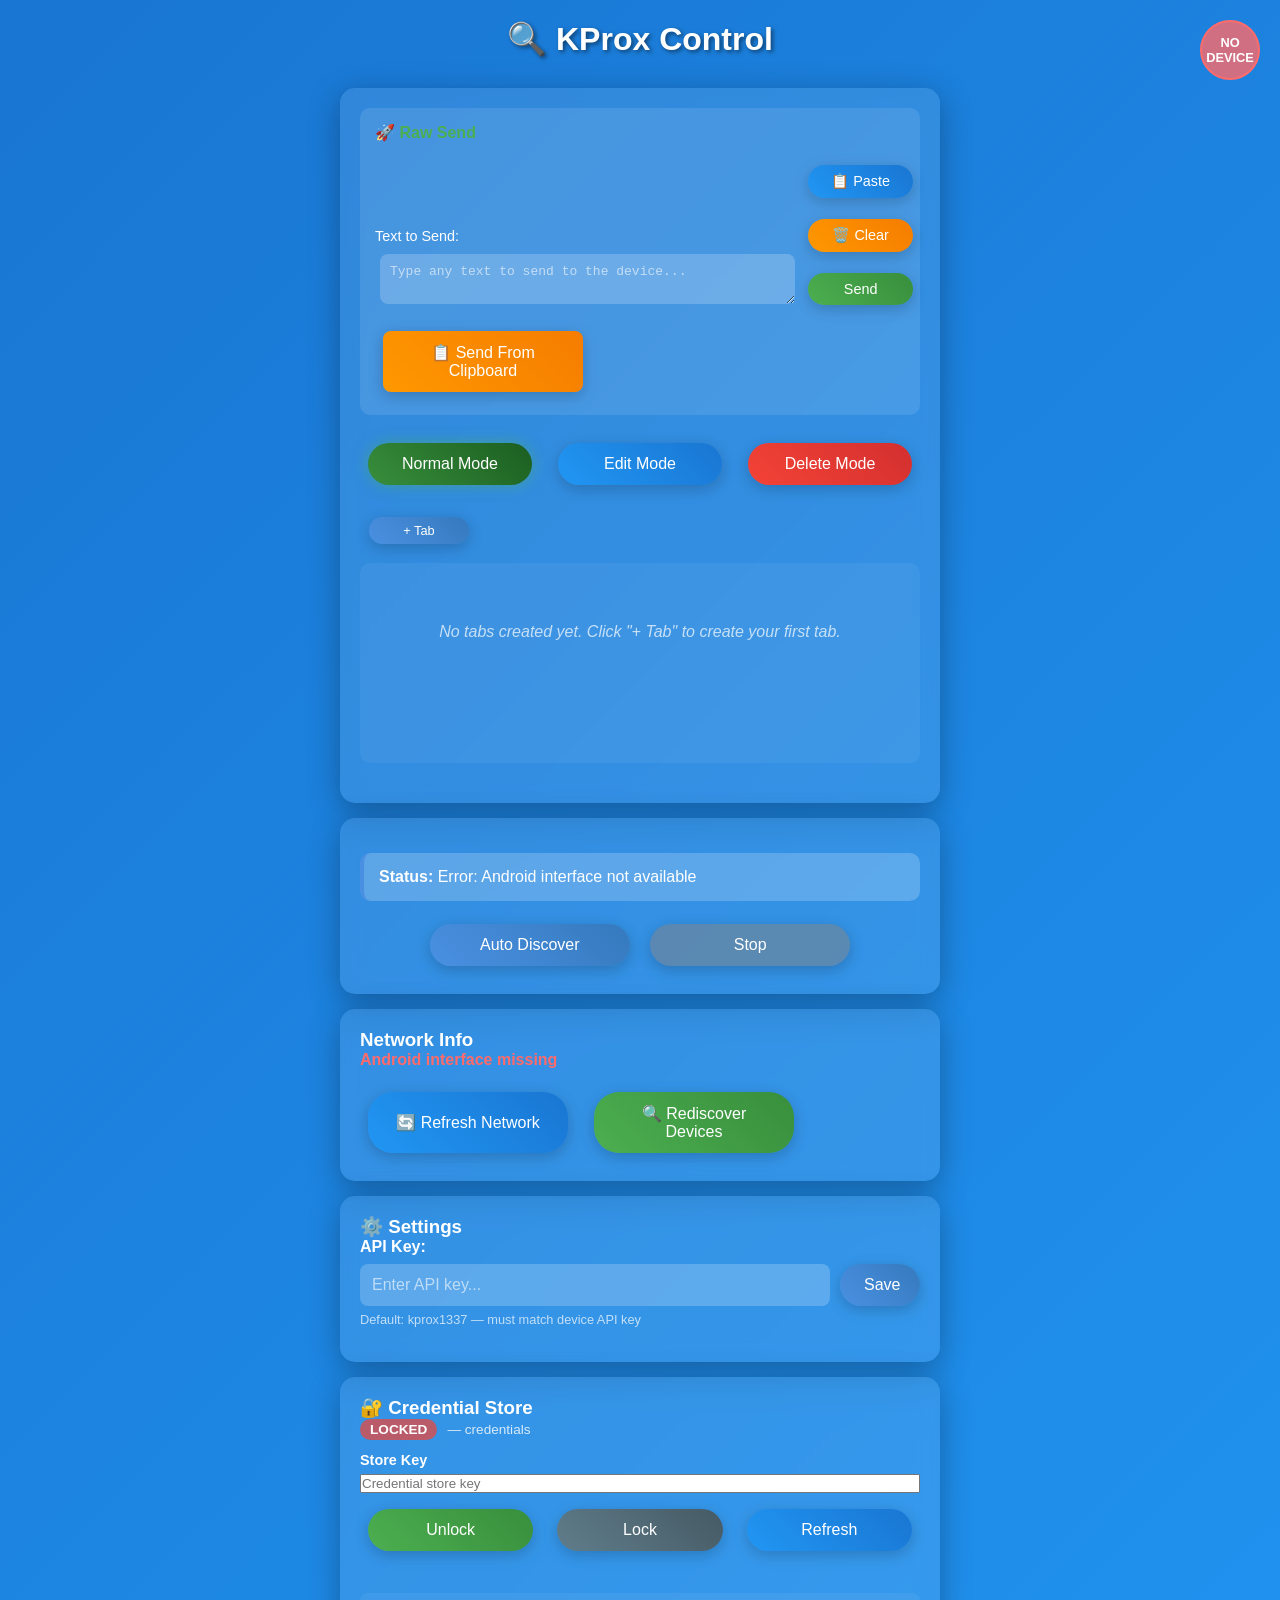
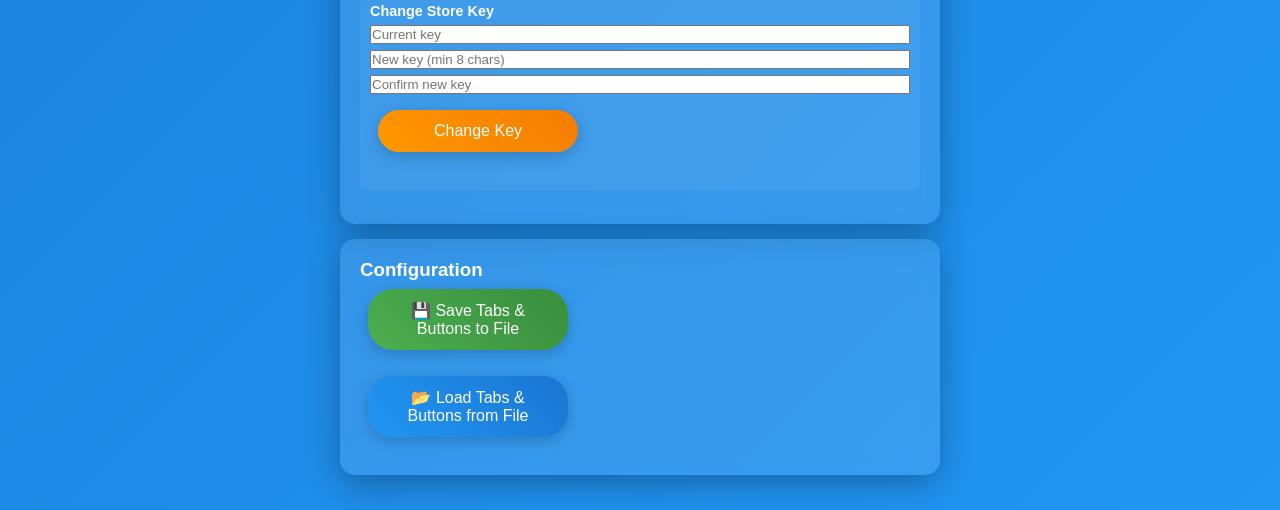
==== commit ded8b1bf: "Added support for cedential store and initial support for gadgets." ====
--- a/android/android_app/app/src/main/assets/discovery.html
+++ b/android/android_app/app/src/main/assets/discovery.html
@@ -703,6 +703,35 @@
                 <div style="font-size:0.8em; opacity:0.7; margin-top:6px;">Default: kprox1337 — must match device API key</div>
             </div>
             <div id="settingsResult" style="margin-top:8px;"></div>
+        </div>
+
+        <!-- Credential Store Card -->
+        <div class="card" id="credStoreCard">
+            <h3>🔐 Credential Store</h3>
+            <div id="csAndroidStatus" style="margin-bottom:12px;display:flex;align-items:center;gap:10px;">
+                <span id="csAndroidBadge" style="display:inline-block;padding:3px 10px;border-radius:12px;font-weight:bold;font-size:0.85em;background:rgba(244,67,54,0.7);">LOCKED</span>
+                <span id="csAndroidCount" style="font-size:0.85em;opacity:0.8;">— credentials</span>
+            </div>
+
+            <div style="margin-bottom:14px;">
+                <label style="display:block;margin-bottom:6px;font-weight:bold;font-size:0.9em;">Store Key</label>
+                <input type="password" id="csAndroidKey" placeholder="Credential store key" style="width:100%;margin:0 0 8px 0;">
+                <div style="display:flex;gap:8px;">
+                    <button onclick="androidCsUnlock()" style="flex:1;background:linear-gradient(45deg,#4CAF50,#388E3C);">Unlock</button>
+                    <button onclick="androidCsLock()" style="flex:1;background:linear-gradient(45deg,#607D8B,#455A64);">Lock</button>
+                    <button onclick="androidCsRefresh()" style="flex:1;background:linear-gradient(45deg,#2196F3,#1976D2);">Refresh</button>
+                </div>
+                <div id="csAndroidLockMsg" style="font-size:0.8em;margin-top:6px;min-height:14px;"></div>
+            </div>
+
+            <div style="margin-bottom:14px;padding:10px;background:rgba(255,255,255,0.05);border-radius:8px;">
+                <label style="display:block;margin-bottom:6px;font-weight:bold;font-size:0.9em;">Change Store Key</label>
+                <input type="password" id="csAndroidOldKey" placeholder="Current key" style="width:100%;margin:0 0 6px 0;">
+                <input type="password" id="csAndroidNewKey" placeholder="New key (min 8 chars)" style="width:100%;margin:0 0 6px 0;">
+                <input type="password" id="csAndroidNewKeyConfirm" placeholder="Confirm new key" style="width:100%;margin:0 0 8px 0;">
+                <button onclick="androidCsRekey()" style="width:100%;background:linear-gradient(45deg,#FF9800,#F57C00);">Change Key</button>
+                <div id="csAndroidRekeyMsg" style="font-size:0.8em;margin-top:6px;min-height:14px;"></div>
+            </div>
         </div>
 
         <div class="card">
@@ -1272,10 +1301,11 @@
             
             console.log('Device selected:', deviceData);
             
-            // Auto-load registers from the newly connected device
+            // Auto-load registers and credstore status from the newly connected device
             setTimeout(() => {
                 loadRegistersFromDevice();
-            }, 500); // Small delay to ensure UI is ready
+                androidCsRefresh();
+            }, 500);
         }
         
         // Tab Management Functions
@@ -2555,6 +2585,109 @@
                 }
             }
         }
+
+        // ---- Credential Store (Android) ----
+
+        function _csAndroidMsg(elId, msg, ok) {
+            const el = document.getElementById(elId);
+            if (!el) return;
+            el.textContent = msg;
+            el.style.color = ok ? '#4CAF50' : '#ff6b6b';
+            if (msg) setTimeout(() => { if (el.textContent === msg) el.textContent = ''; }, 5000);
+        }
+
+        function _csAndroidUpdateBadge(locked, count) {
+            const badge = document.getElementById('csAndroidBadge');
+            const cnt   = document.getElementById('csAndroidCount');
+            if (badge) {
+                badge.textContent = locked ? 'LOCKED' : 'UNLOCKED';
+                badge.style.background = locked ? 'rgba(244,67,54,0.7)' : 'rgba(76,175,80,0.7)';
+            }
+            if (cnt && count !== undefined) {
+                cnt.textContent = `${count} credential${count !== 1 ? 's' : ''}`;
+            }
+        }
+
+        function handleCredStoreResult(callbackId, result) {
+            if (!result.startsWith('SUCCESS:')) {
+                if (callbackId.startsWith('cs_status')) {
+                    // silent
+                } else if (callbackId.startsWith('cs_unlock')) {
+                    _csAndroidMsg('csAndroidLockMsg', 'Failed: ' + result, false);
+                } else if (callbackId.startsWith('cs_lock')) {
+                    _csAndroidMsg('csAndroidLockMsg', 'Lock failed.', false);
+                } else if (callbackId.startsWith('cs_rekey')) {
+                    _csAndroidMsg('csAndroidRekeyMsg', 'Failed: ' + result, false);
+                }
+                return;
+            }
+            try {
+                const data = JSON.parse(result.substring(8));
+                if (data.hasOwnProperty('locked')) {
+                    _csAndroidUpdateBadge(data.locked, data.count);
+                }
+                if (callbackId.startsWith('cs_unlock')) {
+                    if (data.locked === false) {
+                        _csAndroidMsg('csAndroidLockMsg', 'Unlocked.', true);
+                        document.getElementById('csAndroidKey').value = '';
+                    } else {
+                        _csAndroidMsg('csAndroidLockMsg', data.error || 'Invalid key.', false);
+                    }
+                } else if (callbackId.startsWith('cs_lock')) {
+                    _csAndroidMsg('csAndroidLockMsg', 'Locked.', true);
+                } else if (callbackId.startsWith('cs_rekey')) {
+                    if (data.status === 'ok') {
+                        _csAndroidMsg('csAndroidRekeyMsg', 'Key changed.', true);
+                        document.getElementById('csAndroidOldKey').value        = '';
+                        document.getElementById('csAndroidNewKey').value        = '';
+                        document.getElementById('csAndroidNewKeyConfirm').value = '';
+                    } else {
+                        _csAndroidMsg('csAndroidRekeyMsg', data.error || 'Failed.', false);
+                    }
+                }
+            } catch(e) {
+                console.error('handleCredStoreResult parse error:', e);
+            }
+        }
+
+        function androidCsRefresh() {
+            if (!selectedDevice || typeof AndroidApp === 'undefined') return;
+            const callbackId = 'cs_status_' + Date.now();
+            AndroidApp.credStoreStatus(selectedDevice.ip, callbackId);
+        }
+
+        function androidCsUnlock() {
+            if (!selectedDevice || typeof AndroidApp === 'undefined') {
+                alert('Select a device first'); return;
+            }
+            const key = document.getElementById('csAndroidKey').value;
+            if (!key) { _csAndroidMsg('csAndroidLockMsg', 'Enter a key.', false); return; }
+            const callbackId = 'cs_unlock_' + Date.now();
+            AndroidApp.credStoreUnlock(selectedDevice.ip, key, callbackId);
+        }
+
+        function androidCsLock() {
+            if (!selectedDevice || typeof AndroidApp === 'undefined') {
+                alert('Select a device first'); return;
+            }
+            const callbackId = 'cs_lock_' + Date.now();
+            AndroidApp.credStoreLock(selectedDevice.ip, callbackId);
+        }
+
+        function androidCsRekey() {
+            if (!selectedDevice || typeof AndroidApp === 'undefined') {
+                alert('Select a device first'); return;
+            }
+            const oldKey   = document.getElementById('csAndroidOldKey').value;
+            const newKey   = document.getElementById('csAndroidNewKey').value;
+            const confirm2 = document.getElementById('csAndroidNewKeyConfirm').value;
+            if (!oldKey || !newKey) { _csAndroidMsg('csAndroidRekeyMsg', 'Fill in all fields.', false); return; }
+            if (newKey.length < 8)  { _csAndroidMsg('csAndroidRekeyMsg', 'Min 8 characters.', false); return; }
+            if (newKey !== confirm2) { _csAndroidMsg('csAndroidRekeyMsg', 'Keys do not match.', false); return; }
+            if (!confirm('Re-encrypt all credentials with new key?')) return;
+            const callbackId = 'cs_rekey_' + Date.now();
+            AndroidApp.credStoreRekey(selectedDevice.ip, oldKey, newKey, callbackId);
+        }
     </script>
 </body>
 </html>
